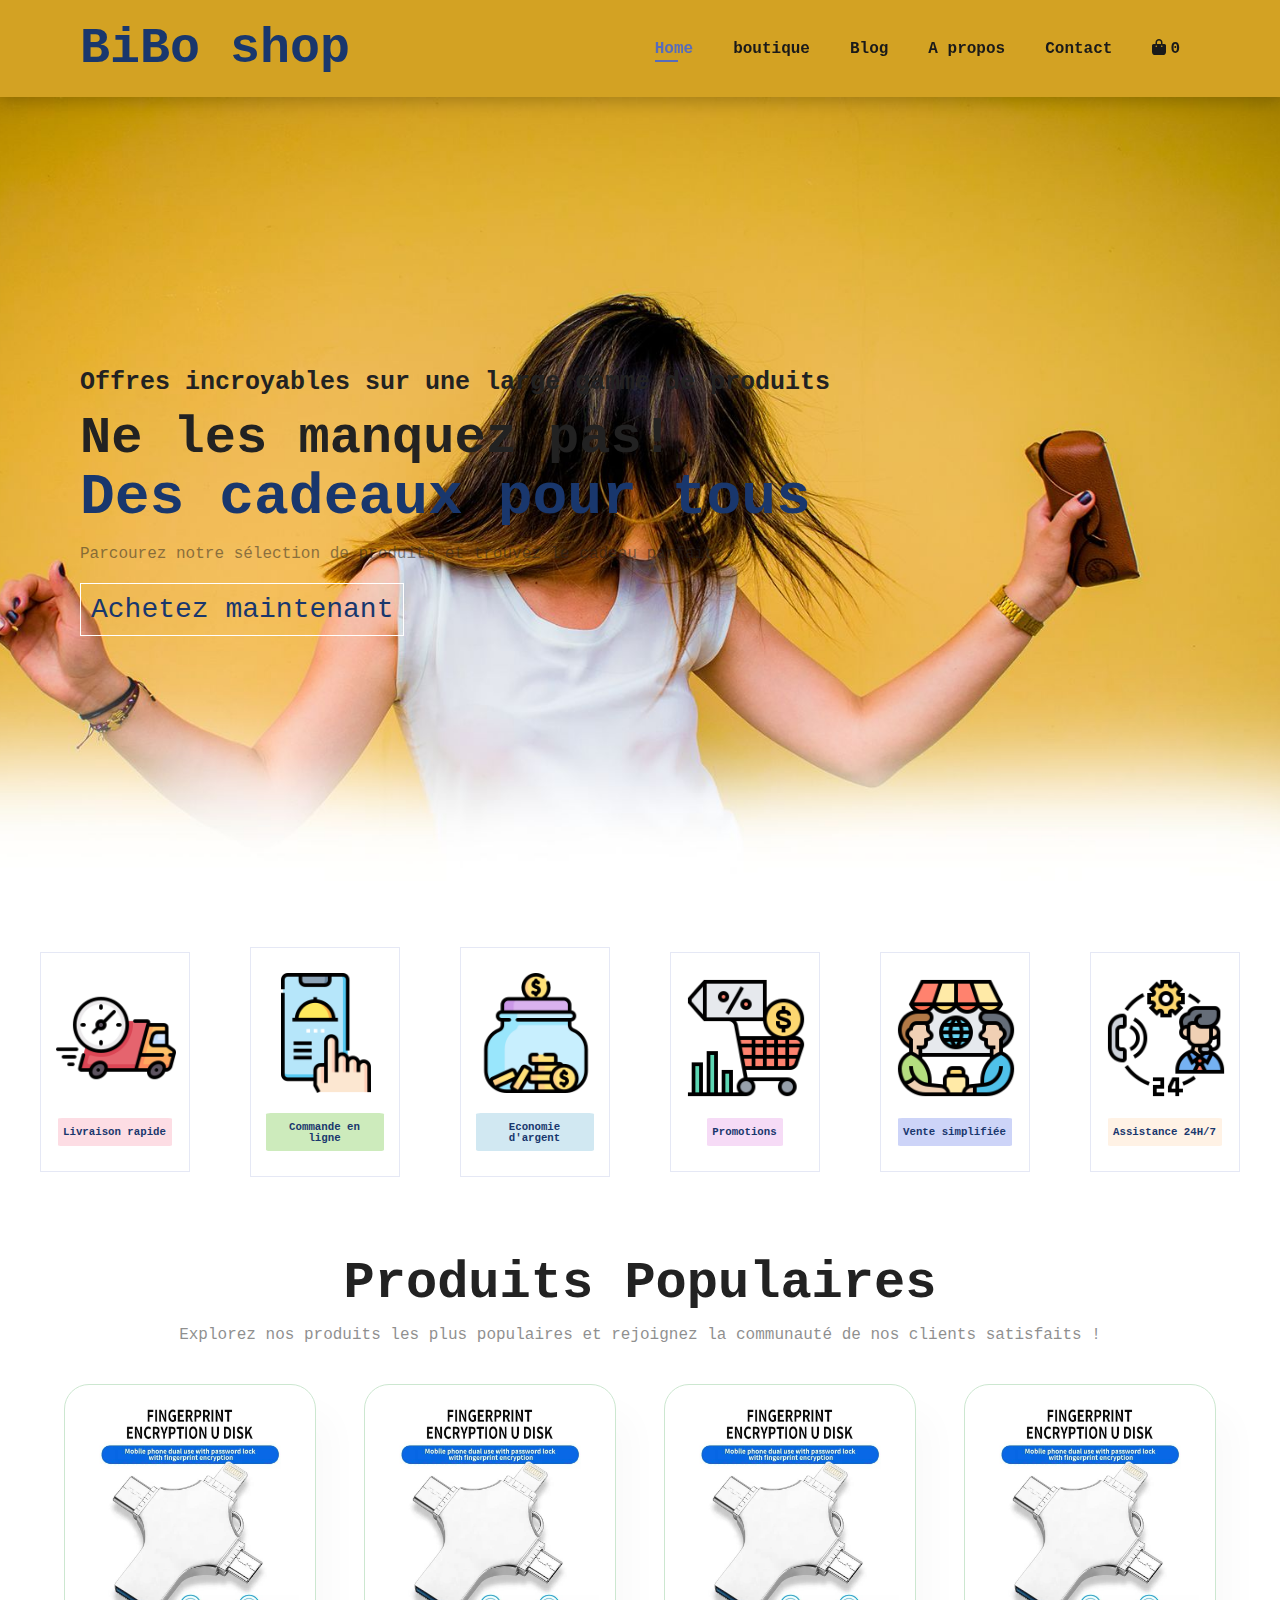
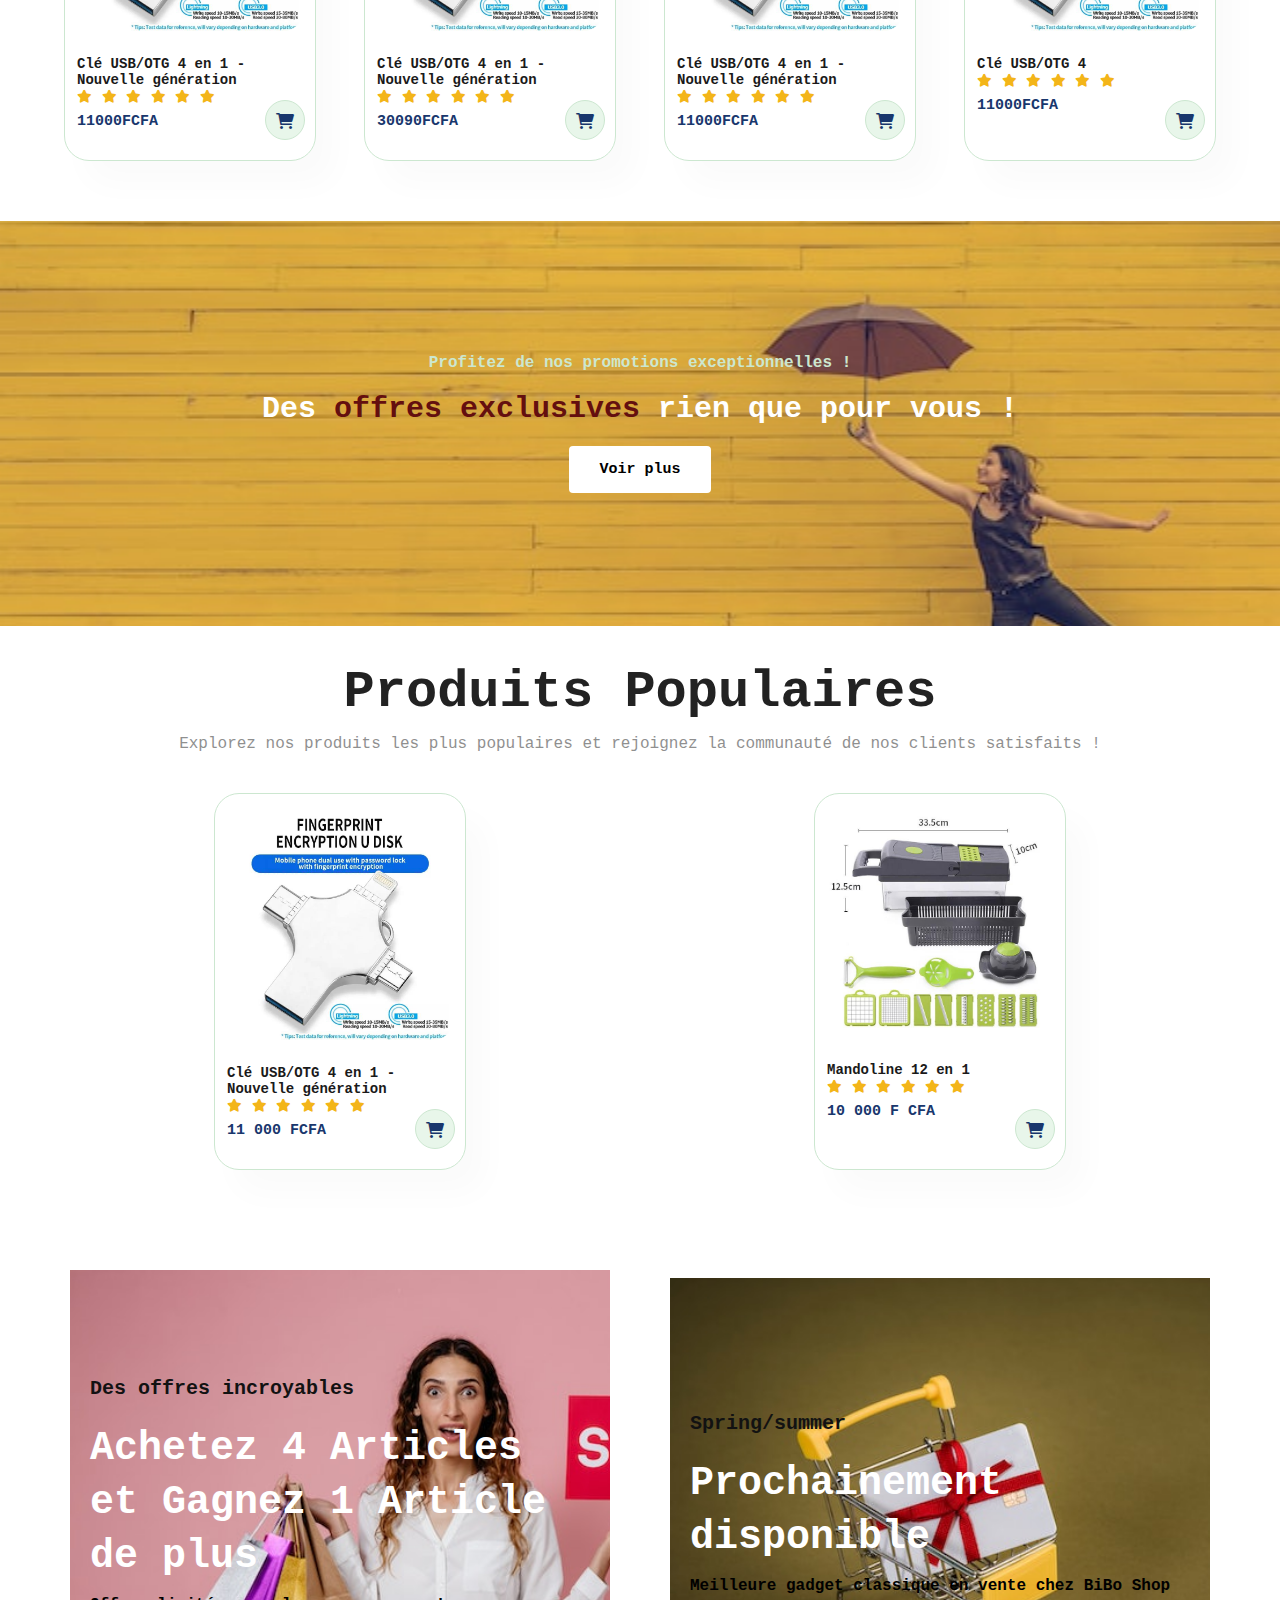
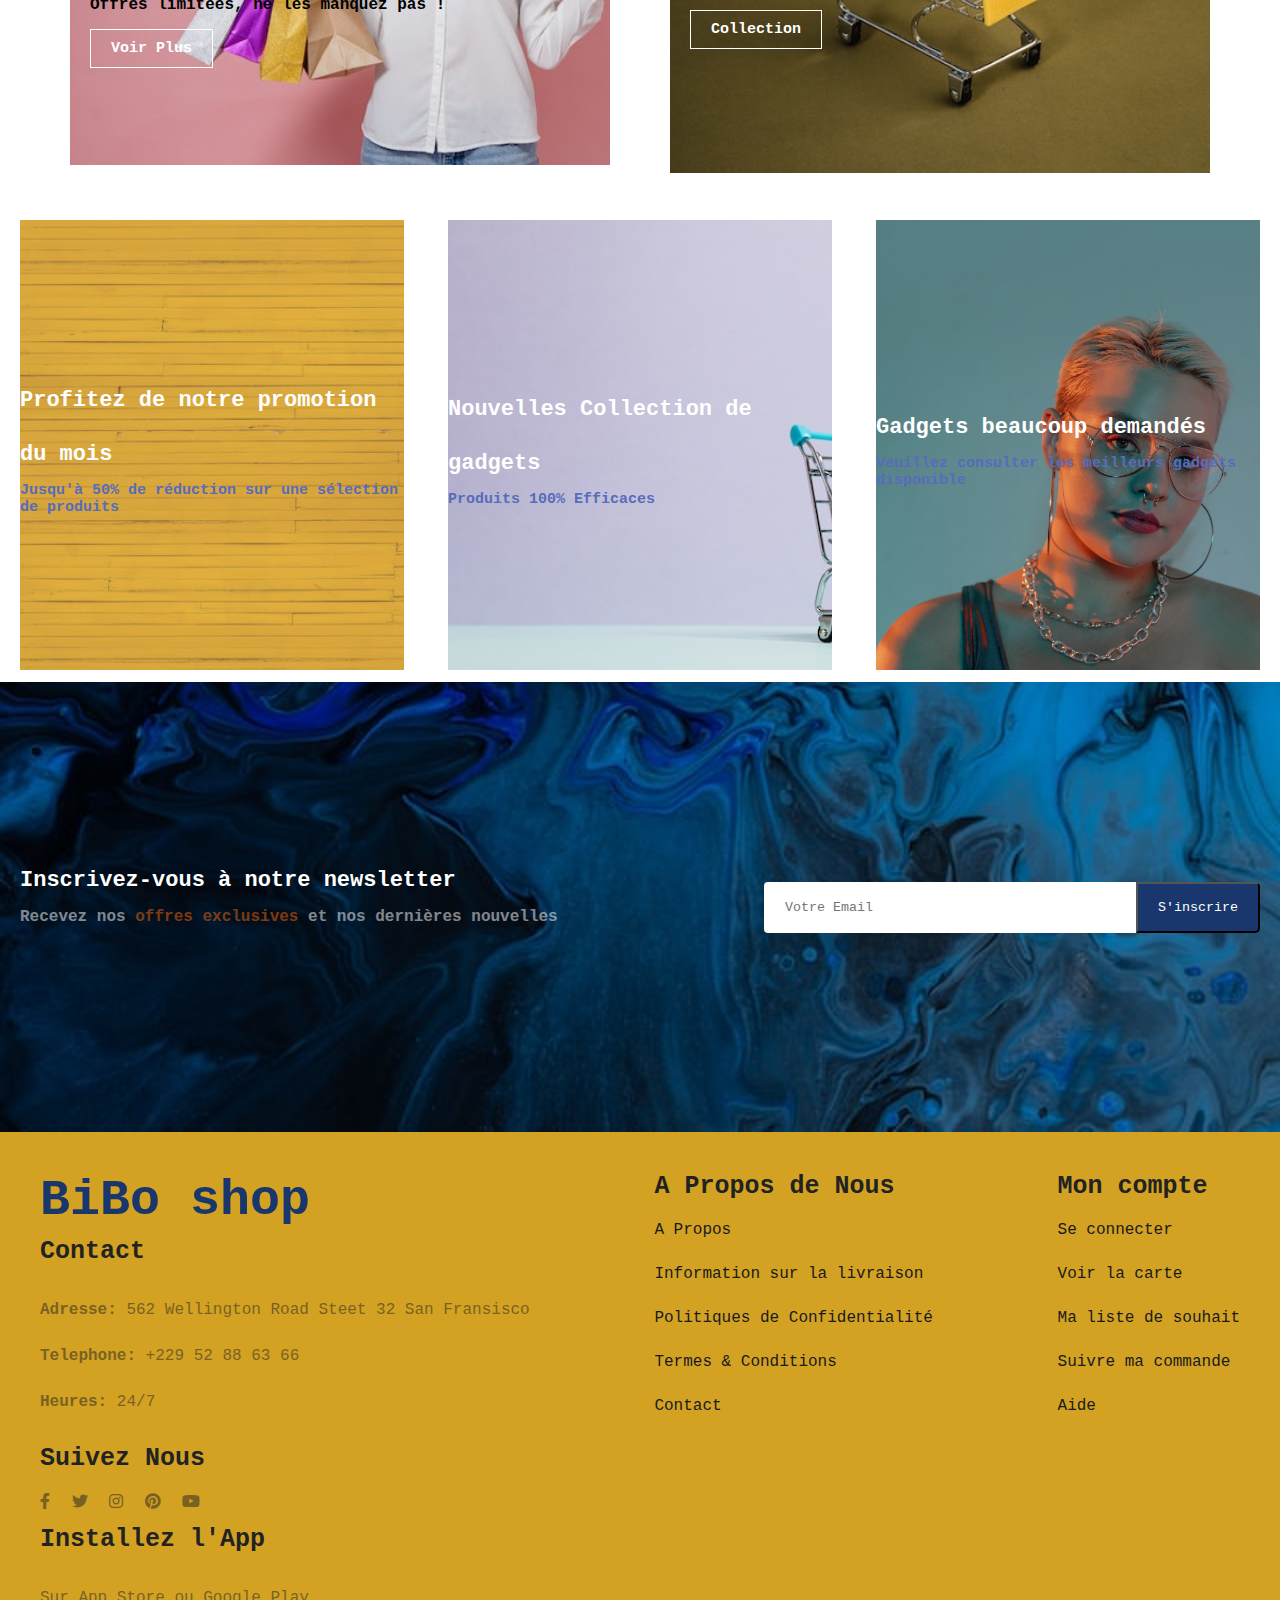
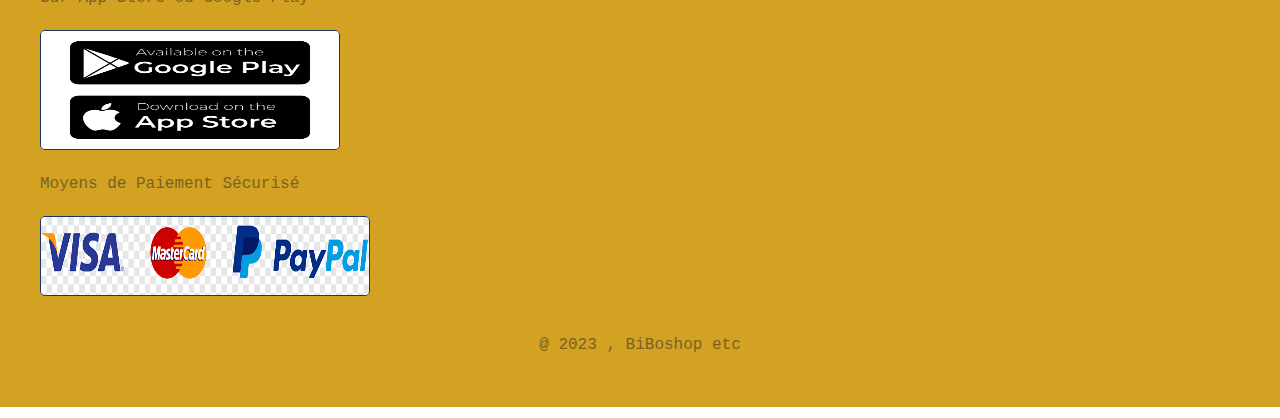
==== index.html @ 0071ec61 "first commit" ====
<!DOCTYPE html>
<html lang="en">

<head>
    <meta charset="UTF-8">
    <meta http-equiv="X-UA-Compatible" content="IE=edge">
    <meta name="viewport" content="width=device-width, initial-scale=1.0">
    <link rel="stylesheet" href="font/css/all.css">
    <title>BiBoShop</title>
    <link rel="stylesheet" href="styles.css">
    <link rel="preconnect" href="https://fonts.googleapis.com">
    <link rel="preconnect" href="https://fonts.gstatic.com" crossorigin>
    <link href="https://fonts.googleapis.com/css2?family=Merriweather&family=Montserrat&family=Sacramento&display=swap"
        rel="stylesheet">

</head>

<body>
    <section id="header">
        <!-- <a href="#"><img  class="logoHeader" src="img/store/logo.jpg" alt="lilyshop.logo"></a> -->

        <a class="navbar-logo" href="index.html">
            BiBo shop
        </a>
        <div>
            <ul id="navbar">
                <li><a class="active" href="index.html">Home</a></li>
                <li><a href="shop.html">boutique</a></li>
                <li><a href="blog.html">Blog</a></li>
                <li><a href="About.html">A propos</a></li>
                <li><a href="contact.html">Contact</a></li>
                <li>
                    <a class="lg-bag nav6" href="cart.html">
                        <i class="fa fa-shopping-bag" aria-hidden="true" style="
                        position: relative;
                    ">
                            <span id="cart_count"></span>
                        </i>
                    </a>
                </li>
                <a href="#" id="close"><i class="fas fa-times"></i></a>
            </ul>
        </div>
        <div id="mobile">
            <a href="cart.html"><i class="fa fa-shopping-bag" aria-hidden="true"></i></a>
            <i id="bar" class="fas fa-outdent"></i>

        </div>
    </section>
    <section id="hero">
        <h4>Offres incroyables sur une large gamme de produits </h4>
        <h2>Ne les manquez pas! </h2>
        <h1>Des cadeaux pour tous </h1>
        <p>Parcourez notre sélection de produits et trouvez le cadeau parfait</p>
        <button onclick="window.location.href = 'shop.html';">Achetez maintenant</button>
    </section>
    <section id="feature" class="section-p1">
        <div class="fe-box">
            <img class="img1" src="img/icon/001-fast-delivery.png" alt="">
            <h6>Livraison rapide</h6>
        </div>
        <div class="fe-box">
            <img class="img1" src="img/icon/005-order-food.png" alt="">
            <h6>Commande en ligne</h6>
        </div>
        <div class="fe-box">
            <img class="img1" src="img/icon/002-jar.png" alt="">
            <h6>Economie d'argent</h6>
        </div>
        <div class="fe-box">
            <img class="img1" src="img/icon/007-sales.png" alt="">
            <h6>Promotions</h6>
        </div>
        <div class="fe-box">
            <img class="img1" src="img/icon/008-personal.png" alt="">
            <h6>Vente simplifiée</h6>
        </div>
        <div class="fe-box">
            <img class="img1" src="img/icon/24-hours-support (1).png" alt="">
            <h6>Assistance 24H/7</h6>
        </div>
    </section>
    <section id="product1" class="section-p1">
        <h2>Produits Populaires</h2>
        <p>Explorez nos produits les plus populaires et rejoignez la communauté de nos clients satisfaits !</p>
        <div class="pro-container" id="pro-container">
            
        </div>
    </section>
    <section id="banner" class="section-m1">
        <h4>Profitez de nos promotions exceptionnelles !</h4>
        <h2>Des <span> offres exclusives</span> rien que pour vous ! </h2>
        <button class="normal">Voir plus</button>
    </section>
    <section id="product1" class="section-p1">
        <h2>Produits Populaires</h2>
        <p>Explorez nos produits les plus populaires et rejoignez la communauté de nos clients satisfaits !</p>
        <div class="pro-container">
            <div class="pro">
                <img src="img/store/prod1.jpg" alt="">
                <div class="des">
                    <!-- <span>Adidas</span> -->
                    <h5> Clé USB/OTG 4 en 1 - Nouvelle génération</h5>
                    <div class="star">
                        <i class="fas fa-star"></i>
                        <i class="fas fa-star"></i>
                        <i class="fas fa-star"></i>
                        <i class="fas fa-star"></i>
                        <i class="fas fa-star"></i>
                        <i class="fas fa-star"></i>
                    </div>
                    <h4>11 000 FCFA</h4>

                </div>
                <span id="cart"> <i class="fa fa-shopping-cart cart"></i></span>
            </div>
            <div class="pro">
                <img src="img/store/produit21.jpg" alt="">
                <div class="des">
                    <!-- <span>Adidas</span> -->
                    <h5>Mandoline 12 en 1</h5>
                    <div class="star">
                        <i class="fas fa-star"></i>
                        <i class="fas fa-star"></i>
                        <i class="fas fa-star"></i>
                        <i class="fas fa-star"></i>
                        <i class="fas fa-star"></i>
                        <i class="fas fa-star"></i>
                    </div>
                    <h4>10 000 F CFA</h4>

                </div>
                <span id="cart"> <i class="fa fa-shopping-cart cart"></i></span>
            </div>
        </div>
    </section>
    <section id="sm-banner" class="section-p1">
        <div class="banner-box">
            <h4>Des offres incroyables</h4>
            <h2>Achetez 4 Articles et Gagnez 1 Article de plus</h2>
            <span> Offres limitées, ne les manquez pas !</span>
            <button>Voir Plus</button>
        </div>
        <div class="banner-box">
            <h4>Spring/summer</h4>
            <h2>Prochainement disponible</h2>
            <span> Meilleure gadget classique en vente chez BiBo Shop</span>
            <button>Collection</button>
        </div>
    </section>
    <section id="banner3">
        <div class="banner-box">
            <h2>Profitez de notre promotion du mois</h2>
            <h3>Jusqu'à 50% de réduction sur une sélection de produits</h3>
        </div>
        <div class="banner-box banner2">
            <h2>Nouvelles Collection de gadgets</h2>
            <h3> Produits 100% Efficaces</h3>
        </div>
        <div class="banner-box banner22">
            <h2>Gadgets beaucoup demandés</h2>
            <h3> Veuillez consulter les meilleurs gadgets disponible</h3>
        </div>
    </section>

    <section id="newsletter" class="section-p1 section-m1">
        <div class="newsText">
            <h4>Inscrivez-vous à notre newsletter</h4>
            <p>Recevez nos <span> offres exclusives </span> et nos dernières nouvelles </p>
        </div>
        <div class="newsForm">
            <input type="text" placeholder="Votre Email">
            <button type="submit"> S'inscrire</button>
        </div>
    </section>



    <footer class="section-p1">
        <div class="row">
            <div class="col">
                <a class="navbar-logo" href="index.html">
                    BiBo shop
                </a>
                <h4>Contact</h4>
                <p><strong>Adresse:</strong> 562 Wellington Road Steet 32 San Fransisco</p>
                <p><strong>Telephone:</strong> +229 52 88 63 66</p>
                <p><strong>Heures:</strong> 24/7</p>
                <div class="follow">
                    <h4>Suivez Nous</h4>
                    <p class="icon">
                        <i class="fab fa-facebook-f"></i>
                        <i class="fab fa-twitter"></i>
                        <i class="fab fa-instagram"></i>
                        <i class="fab fa-pinterest"></i>
                        <i class="fab fa-youtube"></i>

                    </p>
                </div>

            </div>
            <div class="col">
                <h4>A Propos de Nous</h4>
                <a href="#">A Propos</a><br>
                <a href="#">Information sur la livraison</a><br>
                <a href="#">Politiques de Confidentialité</a><br>
                <a href="#">Termes & Conditions</a><br>
                <a href="#">Contact</a>

            </div>
            <div class="col">
                <h4>Mon compte</h4>
                <a href="#">Se connecter</a><br>
                <a href="#">Voir la carte</a><br>
                <a href="#">Ma liste de souhait</a><br>
                <a href="#">Suivre ma commande</a><br>
                <a href="#">Aide</a>
            </div>
            <div class="col app">
                <h4>Installez l'App</h4>
                <p>Sur App Store ou Google Play</p>
                <img src="img/app.jpg" class="app-img" alt="">
                <p>Moyens de Paiement Sécurisé</p>
                <img src="img/pay2.png" class="pay-img" alt="">
            </div>
        </div>


        <div class="copyright">
            <p>@ 2023 , BiBoshop etc</p>
        </div>

    </footer>
    <script src="script.js" charset="utf-8"></script>
</body>

</html>
---- styles.css ----
* {
    margin: 0;
    padding: 0;
    font-family: 'Ubuntu Mono', monospace;
    box-sizing: border-box;
}

h1 {
    font-size: 58px;
    line-height: 64px;
    color: #222;
}

h2 {
    font-size: 52px;
    line-height: 54px;
    color: #222;
}

h4 {
    font-size: 25px;
    color: #222;
}

h6 {
    font-weight: 700;
    font-size: 12 px;
}

p {
    font-size: 16 px;
    color: #222;
    opacity: 0.5;
    margin: 15px 0 20px 0;
}

body {
    width: 100%;
    /* background-color: #e8f6ea; */
}

.section-p1 {
    padding: 40px 40px;
}

.section-m1 {
    padding: 40px 0;
}

button.normal {
    font-size: 15px;
    font-weight: 600;
    padding: 15px 30px;
    color: black;
    background-color: #fff;
    border-radius: 4px;
    cursor: pointer;
    border: none;
    outline: none;
    transition: 0.2s;
}

#header {
    display: flex;
    align-items: center;
    justify-content: space-between;
    padding: 20px 80px;
    background: #d3a223;
    box-shadow: 0 5px 15px rgba(0, 0, 0, 0.2);
    margin-bottom: 0px;
    width: auto;
    z-index: 999;
    position: sticky;
    top: 0;
    left: 0;
}

#navbar {
    display: flex;
    align-items: center;
    justify-content: center;
}

#mobile {
    display: none;
    align-items: center;
}

#close {
    display: none;
}

.logoHeader {
    width: 100px;
    height: auto;
}

.navbar-logo {
    font-size: 50px;
    font-weight: bolder;
    text-decoration: none;
    list-style: none;
    color: #19376D;
    transition: ease-in 0.3s;
}

#navbar li {
    list-style: none;
    padding: 0 20px;
    position: relative;
}

#navbar li a {
    text-decoration: none;
    font-size: 16px;
    font-weight: 600;
    color: #1a1a1a;
    transition: 0.3s ease;
}

#navbar li a:hover,
#navbar li a.active {
    color: #576CBC;
}

#navbar li a.active::after,
#navbar li a:hover::after {
    content: " ";
    width: 30%;
    height: 2px;
    background: #576CBC;
    position: absolute;
    bottom: -4px;
    left: 20px;
}

/* Home page */
#hero {
    background-image: url(img/banner-bg.jpg);
    height: 90vh;
    width: 100%;
    background-size: cover;
    background-position: top 25% right 25%;
    padding: 5px 80px;
    display: flex;
    flex-direction: column;
    align-items: flex-start;
    justify-content: center;
}

#hero h4 {
    padding-bottom: 15px;
}

#hero h1 {
    color: #19376D;
}

#hero button {
    /* background-image:url(img/product/banner3.jpg);
    background-color:transparent;
    background-position: center; */
    background-color: transparent;
    color: #19376D;
    border: 1px solid white;
    padding: 10px;
    cursor: pointer;
    font-size: 28px;
    font-weight: bold 700;
    background-repeat: no-repeat;
    transition: 0.2s ease-in;
}

#hero button:hover {
    background-color: #19376D;
    color: beige;
}

.img1 {
    width: 120px;
    padding-bottom: 15px;
}

#feature {
    display: flex;
    align-items: center;
    justify-content: space-between;
    flex-wrap: wrap;

}

#feature .fe-box {
    width: 150px;
    text-align: center;
    box-shadow: 20px 20px 34% rgba(0, 0, 0, 0.03);
    padding: 25px 15px;
    border: 1px solid #576bbc27;
}

#feature .fe-box:hover {
    box-shadow: 10px 10px 54px rgba(0, 0, 0, 0.1);

}

#feature .fe-box h6 {
    display: inline-block;
    padding: 9px 6px 8px 5px;
    line-height: 1;
    border-radius: 4%;
    color: #19376D;
    background-color: #fddde4;
}

#feature .fe-box:nth-child(2) h6 {
    background-color: #cdebbc;

}

#feature .fe-box:nth-child(3) h6 {
    background-color: #d1e8f2;

}

#feature .fe-box:nth-child(4) h6 {
    background-color: #f6dbf6;

}

#feature .fe-box:nth-child(5) h6 {
    background-color: #cdd4f8;

}

#feature .fe-box:nth-child(6) h6 {
    background-color: #fff2e5;

}

#product1 {
    text-align: center;
}

#product1 .pro {
    width: 21%;
    min-width: 240px;
    border: 1px solid #cce7d0;
    padding: 20px 12px;
    cursor: pointer;
    border-radius: 25px;
    box-shadow: 20px 25px 32px rgba(0, 0, 0, 0.02);
    transition: 0.3 ease;
    position: relative;

}

#product1 .pro:hover {
    box-shadow: 20px 25px 32px rgba(0, 0, 0, 0.06);

}

#product1 .pro img {
    width: 100%;
    border-radius: 20px;
}

#product1 .pro .des {
    text-align: start;
    padding: 10px 0;
}

#product1 .pro .des span {
    color: #606063;
    font-size: 12px;
}

#product1 .pro .des h5 {
    color: #1a1a1a;
    padding-top: 10px;
    font-size: 14px;
}

#product1 .pro .des i {
    font-size: 13px;
    color: rgb(243, 181, 25);
}

#product1 .pro .des h4 {
    padding-top: 7px;
    font-size: 15px;
    font-weight: 700;
    color: #19376D;
}

#product1 .pro .cart {
    width: 40px;
    background-color: #e8f6ea;
    color: #19376D;
    height: 40px;
    border: 1px solid #cce7d0;
    position: absolute;
    bottom: 20px;
    right: 10px;
    line-height: 40px;
    border-radius: 50px
}

#product1 .pro .cart:hover {
    background-color: #19376D;
    color: white;
}

#product1 .pro-container {
    display: flex;
    /* align-items: center; */
    justify-content: space-around;
    flex-wrap: wrap;
}

#product1 .pro-container .pro {
    margin: 20px;

}

#banner {
    display: flex;
    flex-direction: column;
    align-items: center;
    justify-content: center;
    background-image: url(img/promo-banner1.jpg);
    height: 45vh;
    width: 100%;
    background-size: cover;
    background-position: center;
}

#banner h4 {
    color: #cce7d0;
    font-size: 16px;

}

#banner h2 {
    color: white;
    font-size: 30px;
    font-weight: 700;
    padding: 10px 0;

}

#banner h2 span {
    color: rgb(100, 15, 15);
}

#banner button:hover {
    background-color: #19376D;
    color: white;
}

#sm-banner {
    display: flex;
    justify-content: space-between;
    flex-wrap: wrap;

}

#sm-banner .banner-box:nth-child(1) {
    display: flex;
    flex-direction: column;
    align-items: flex-start;
    justify-content: center;
    background-image: url(img/sm-banner.jpg);
    height: 55vh;
    width: 45%;
    margin: auto;
    margin-bottom: 15px;
    padding: 0px 20px;
    background-size: cover;
    background-position: top 75% right 100%;
}

#sm-banner .banner-box:nth-child(2) {
    display: flex;
    flex-direction: column;
    align-items: flex-start;
    justify-content: center;
    background-image: url(img/promo-banner4.jpg);
    height: 55vh;
    width: 45%;
    margin: auto;
    padding: 0px 20px;
    background-size: cover;
    background-position: top 75% right 100%;
}

#sm-banner h4 {
    color: rgb(18, 18, 18);
    font-size: 20px;
    font-weight: 700;
    padding: 10px 0;
}

#sm-banner h2 {
    color: #fff;
    font-size: 40px;
    font-weight: bold 700;
    padding: 12px 0;
}

#sm-banner span {
    color: rgb(0, 0, 0);
    padding-bottom: 15px;
    font-weight: 800;
}

#sm-banner button {
    font-size: 15px;
    font-weight: bolder;
    padding: 10px 20px;
    color: white;
    background-color: transparent;
    cursor: pointer;
    border: 1px solid #fff;
    box-shadow: #1a1a1a;
    outline: none;
    transition: 0.2s;
}

#sm-banner button:hover {
    background-color: #19376D;
    color: white;
    border: 1px solid #19376D;

}

#banner3 {
    display: flex;
    justify-content: space-between;
    flex-direction: row;
    flex-wrap: wrap;
}

#banner3 .banner-box {
    display: flex;
    flex-direction: column;
    align-items: flex-start;
    justify-content: center;
    background-image: url(img/promo-banner1.jpg);
    height: 50vh;
    width: 30%;
    /* width: auto; */
    margin: 0 20px;
    background-size: cover;
    /* background-position: cente;  */
}

#banner3 h2 {
    color: #fff;
    font-weight: 900;
    font-size: 22px;
}

#banner3 .banner2 {
    background-image: url(img/promo-banner3.jpg);

}

#banner3 .banner22 {
    background-image: url(img/banner\ 2.jpg);
}

#banner3 h3 {
    color: #fff;
    font-weight: 900;
    font-size: 15px;
    color: #576CBC;
}

#newsletter {
    display: flex;
    justify-content: space-between;
    align-items: center;
    flex-wrap: wrap;
    background-image: url(img/pawel-czerwinski-OY3slACa3ec-unsplash.jpg);
    background-repeat: no-repeat;
    height: 50vh;
    background-size: cover;
    background-color: #554a4a;
    background-position: bottom;
    margin: 12px 0 0 0;
    padding: 0 20px;
}

#newsletter p {
    color: white;
    font-size: 1rem;
    font-weight: 600;
}

#newsletter h4 {
    color: white;
    font-size: 22px;
    font-weight: 700;
}

#newsletter p span {
    color: rgb(238, 105, 15);
    font-weight: bolder;
}

#newsletter .newsForm {
    display: flex;
    width: 40%;
}

#newsletter input {
    height: 3.14rem;
    width: 100%;
    font-size: 14 px;
    padding: 15px 20px;
    border: 1px solid transparent;
    border-radius: 4px;
    outline: none;
    border-top-right-radius: 0;
    border-bottom-right-radius: 0;
}

#newsletter button {
    background-color: #19376D;
    color: white;
    padding: 0 20px;
    white-space: nowrap;
    border-radius: 5px;
    border-top-left-radius: 0;
    border-bottom-left-radius: 0;
}

.app-img {
    width: 300px;
    height: 120px;
    border: 1px solid #19376D;
    border-radius: 5px;
    margin: 10px 0 10px 0;
}

.pay-img {
    width: 65%;
    height: 80px;
    border: 1px solid #19376D;
    border-radius: 5px;
    margin: 10px 0 10px 0;
}

footer {
    background-color: #d3a223;
}

footer .row {
    display: flex;
    flex-wrap: wrap;
    justify-content: space-between;
}

footer .col {
    display: flex;
    align-items: flex-start;
    flex-direction: column;
}

footer .app {
    width: auto;
}

footer h4 {
    margin-bottom: 20px;
    font-size: 14;
}

footer p {
    margin-bottom: 13px;
}

footer a {
    margin: 0 0 8px 0;
    color: #1a1a1a;
    text-decoration: none;
}

footer .logo {
    margin-bottom: 30px;
}

footer .follow {
    margin-top: 20px;
    color: rgb(0, 0, 0);
}

footer .follow i {
    padding-right: 12px;
}

footer .follow i:hover,
footer a:hover {
    color: #19376D;
}

footer .copyright {
    margin-top: 30px;
    text-align: center;
}













/*S








































































/* Start Media query */
@media (max-width: 1024px) {
    #banner3 .banner-box {
        height: 50vh;
        width: 300px;

    }
}

@media (max-width: 912px) {
    #feature .fe-box {
        padding: 25px 1px;
        width: 150px;
        text-align: center;
        /* padding: 25px 100px; */
        padding: 25px 5px;
        border: 1px solid #cce7d0;
        margin: 40px;
    }

    #sm-banner .banner-box {
        height: 38vh;
        min-width: 100%;
    }

    #banner3 {
        display: flex;
        justify-content: space-between;
        flex-direction: column;
        flex-wrap: wrap;
    }

    #banner3 .banner-box {

        width: 100%;
        margin-bottom: 30px;
    }
}

@media (max-width:799px) {
    #navbar {
        display: flex;
        flex-direction: column;
        align-items: flex-start;
        justify-content: flex-start;
        position: fixed;
        top: 0;
        right: -300px;
        width: 300px;
        background-color: #E3E6F3;
        box-shadow: 0 40px 60px rgba(0, 0, 0, 0.1);
        padding: 80px 0 0 10px;
        transition: 0.5s;
    }

    .navbar-logo {
        font-size: 30px;
    }

    #navbar.active {
        position: absolute;
        right: 0px;
    }

    #navbar li {
        margin-bottom: 25px;
    }

    #navbar li:hover {
        color: #19376D;
    }

    #navbar a#close {
        text-decoration: none;
    }

    #mobile {
        display: flex;
        align-items: center;
    }

    #mobile i {
        color: #1a1a1a;
        font-size: 24px;
        padding-left: 20px;
    }

    #close {
        display: flex;
    }

    #close {
        position: absolute;
        top: 30px;
        left: 30px;
        font-size: 25px;
        color: #222;
    }

    .lg-bag {
        display: none;
    }

    #hero {
        height: 70vh;
        background-position: top 30% right 30%;
        padding: 5px 80px;
    }

    #feature {
        display: flex;
        align-items: center;
        justify-content: center;
        flex-wrap: wrap;

    }

    #feature .fe-box {
        margin: 10px 25px;
        padding: 25px 25px;
        border: 1px solid #cce7d0;
    }

    #product1 .pro-container {
        display: flex;
        justify-content: center;
        flex-wrap: wrap;
    }

    #banner {
        height: 25vh;
        width: 100%;
        background-size: cover;
        background-position: center;
    }

    #sm-banner .banner-box {

        margin: 10px 20px;
        padding: 0px 20px;
        min-width: 100%;
        height: 30vh;
    }

    #banner3 {
        display: none;
        /* padding: 5px 40px; */
        justify-content: space-between;
        min-width: 100%;
        margin-left: 10px;
    }

    #banner3 .banner-box {
        width: 100%;
        margin: 0 0 15px 0;
    }

    #newsletter {

        height: 35vh;

    }

    #newsletter .newsForm {
        display: flex;
        width: 70%;
    }
}

@media (max-width:477px) {
    #header {

        padding: 20px 40px;

    }

    .navbar-logo {
        font-size: 30px;
    }

    #hero {
        height: 70vh;
        background-position: 40%;
        padding: 5px 40px;

    }

    #hero h2 {
        font-size: 42px;
        line-height: 50px;
        color: #ffffff;
    }

    #hero h1 {
        color: #19376D;
        font-size: 50px;
    }

    #hero p {
        font-size: 35 px;
        color: #ffffff;
        font-weight: 500;
        margin: 15px 0 20px 0;
    }

    #feature {
        padding: 20px;
        justify-content: space-between;
    }

    .img1 {
        width: 100%;
        padding-bottom: 15px;
    }

    #feature .fe-box {
        width: 100px;
        text-align: center;
        box-shadow: 20px 20px 34% rgba(0, 0, 0, 0.03);
        padding: 25px 15px;
        border: 1px solid #cce7d0;
    }

    #product1 h2 {
        font-size: 37px;

    }

    #product1 p {
        font-size: 25px;
    }

    #product1 .pro {
        width: 100%;
    }

    #sm-banner .banner-box {
        margin: 10px 20px;
        padding: 0px 20px;
        min-width: 100%;
        height: 40vh;
    }

    #banner h2 {
        color: white;
        font-size: 30px;
        font-weight: 700;
        padding: 10px 20px;
    }

    #banner3 {
        display: none;
    }

    #banner3 .banner-box {
        width: 100%;
    }

    #banner3 .banner2 {
        margin: 15px 0;
    }

    .carousel-container {
        display: none;
    }

    #newsletter {
        padding: 20px 20px;
        height: 22vh;
    }

    #newsletter .newsForm {
        width: 100%;
    }
}

@media (max-width:375px) {
    #hero {
        height: 80vh;
        background-position: 40%;
        padding: 20px 20px;
    }

    #hero button {

        color: #19376D;
        border: 2px solid #19376D;
        padding: 18px;
        font-size: 20px;

    }

    #hero p {
        font-size: 35 px;
        color: rgb(0, 0, 0);
        font-weight: 500;
        margin: 15px 0 20px 0;
    }

    #hero h1 {
        color: #19376D;
        font-size: 40px;
    }

    #banner {
        height: 40vh;
        width: 100%;
        background-size: cover;
        background-position: center;
    }

    #sm-banner .banner-box:nth-child(1) {
        height: 70vh;
        width: 50%;
        margin: auto;
        margin-bottom: 30px;


    }

    #sm-banner .banner-box:nth-child(2) {
        height: 50vh;
        width: 50%;
        margin: auto;

    }

    #newsletter {
        padding: 20px 20px;
        height: 28vh;
    }
}

@media (max-width:280px) {
    .navbar-logo {
        font-size: 25px;
    }

    #feature .fe-box {
        width: 70px;
        min-width: 40%;
        text-align: justify;
        margin: 0;
        padding: 25px 15px;
        max-width: 50%;
        border: 1px solid #cce7d0;
    }

    #banner {
        height: 45vh;
        width: 100%;
        background-size: cover;
        background-position: center;
    }

    #banner h4 {
        color: #576CBC;
        font-size: 19px;
        text-align: center;
    }

    #sm-banner h2 {
        color: #fff;
        font-size: 30px;
        font-weight: bold 700;
        padding: 8px 0;
    }

    #newsletter {
        padding: 20px 20px;
        height: 28vh;
    }

    #newsletter h4 {

        font-size: 18px;
    }

    .app-img {
        min-width: 150px;
        height: 120px;
        border: 1px solid #19376D;
        border-radius: 5px;
        margin: 10px 0 10px 0;
    }
}

/* #cart_count {
    position: absolute;
    font-size: 12px;
    padding: 12px;
     width: 12px;
    height: 12px;
    border-radius: 50%;
    background: #fff;
    right: -6px;
    top: -6px;
    display: flex;
    justify-content: center;
    align-items: center;
} */
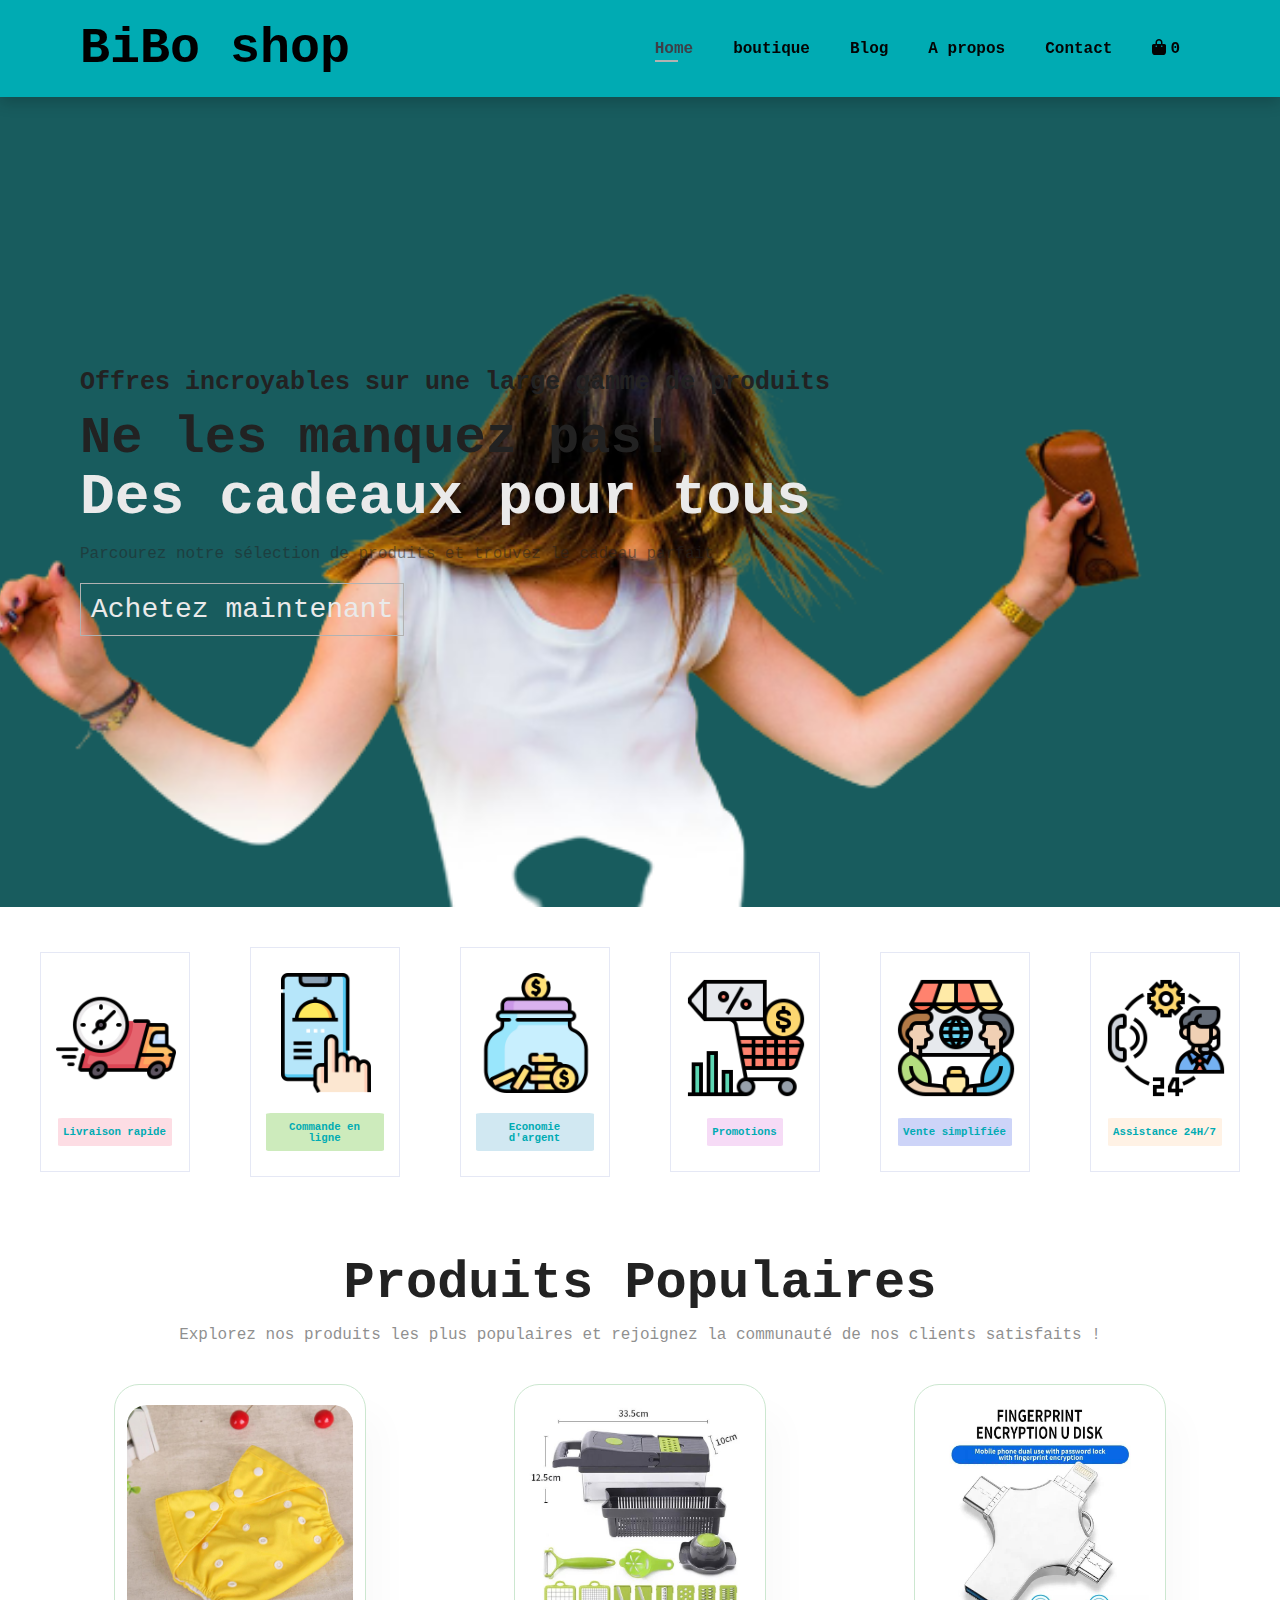
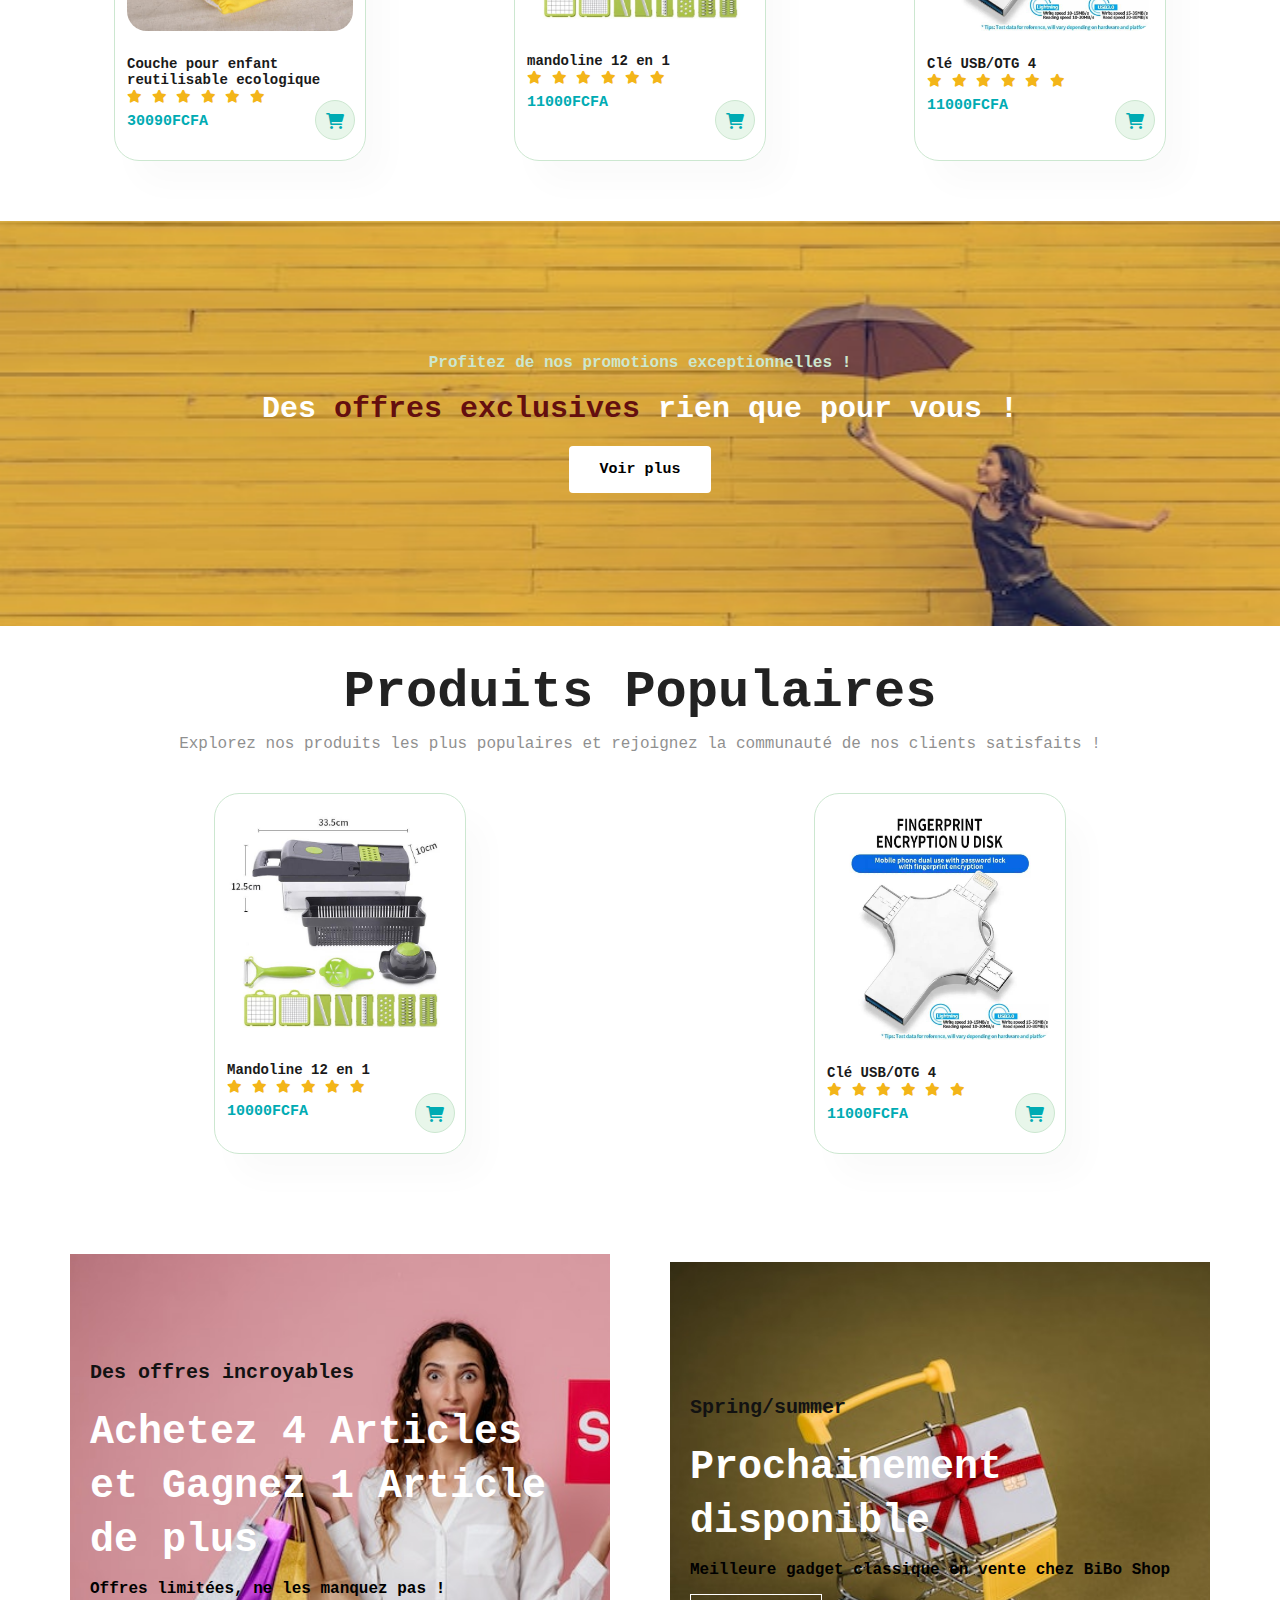
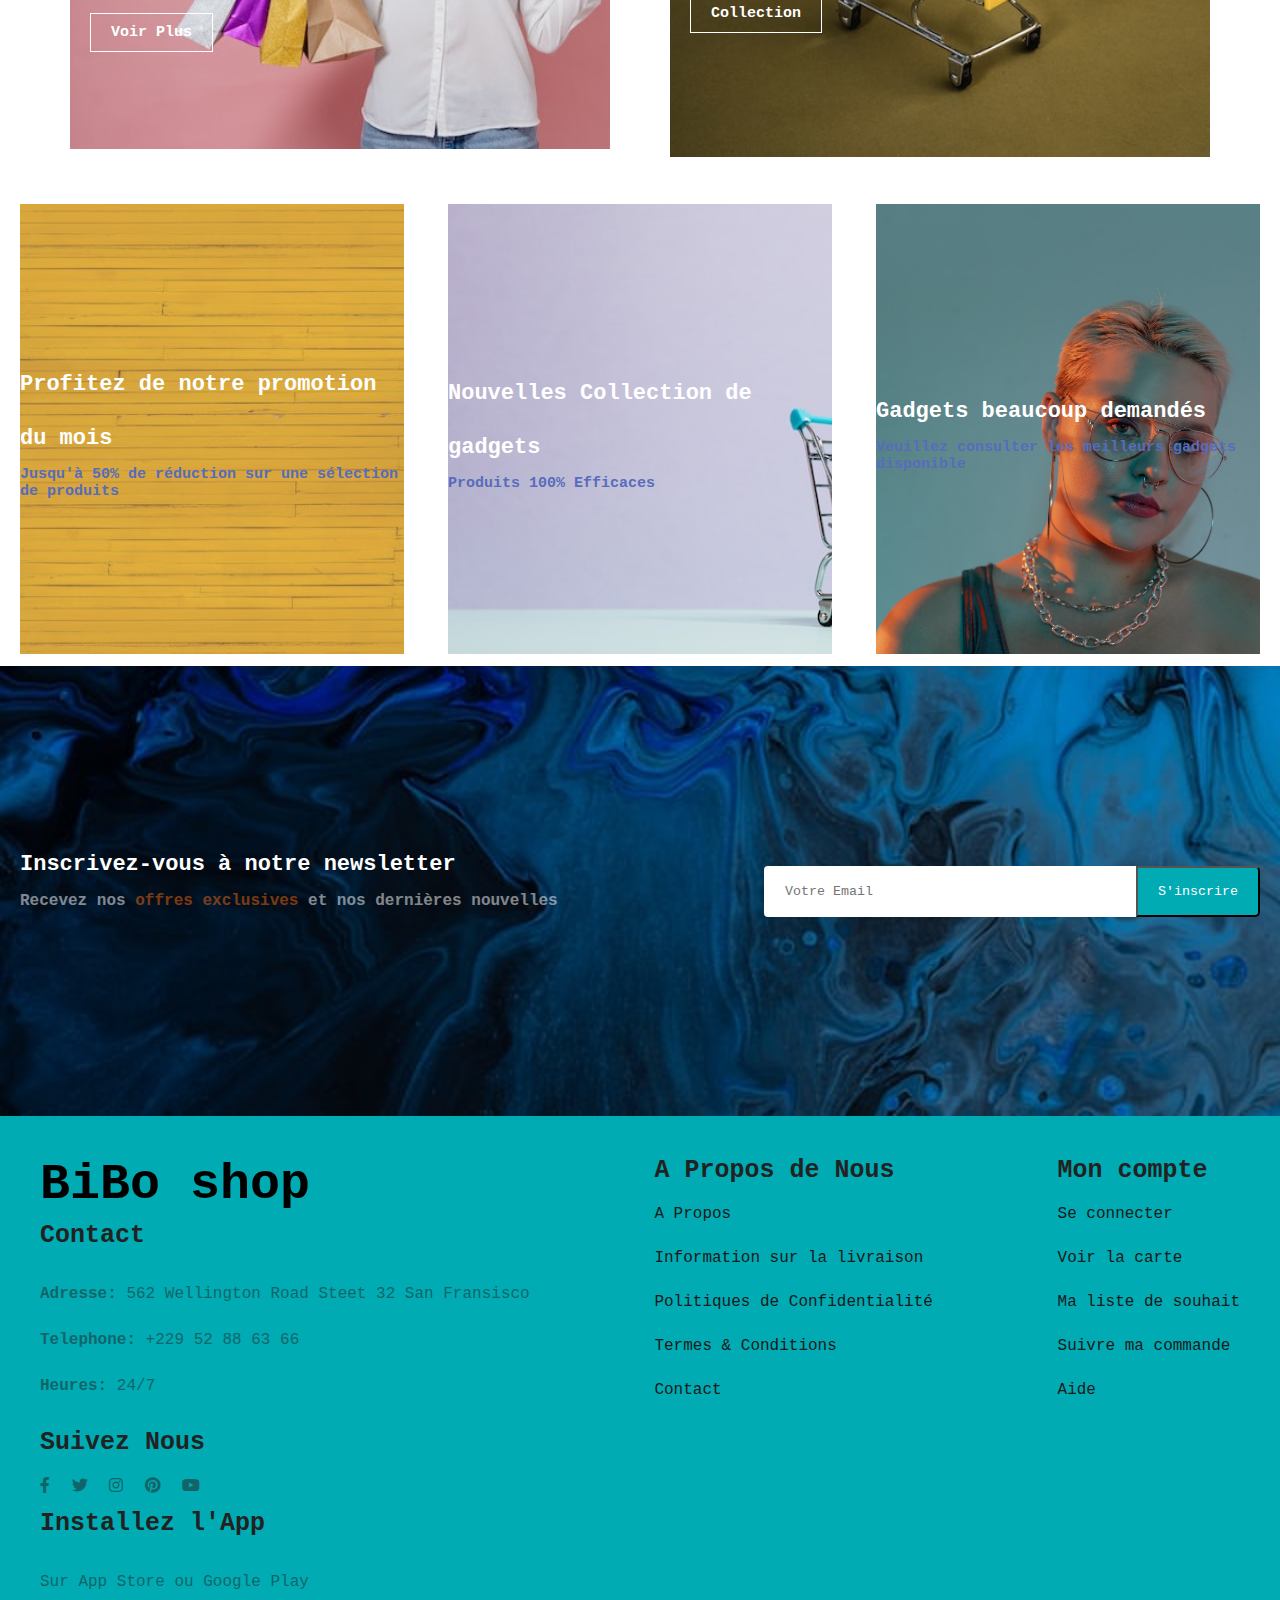
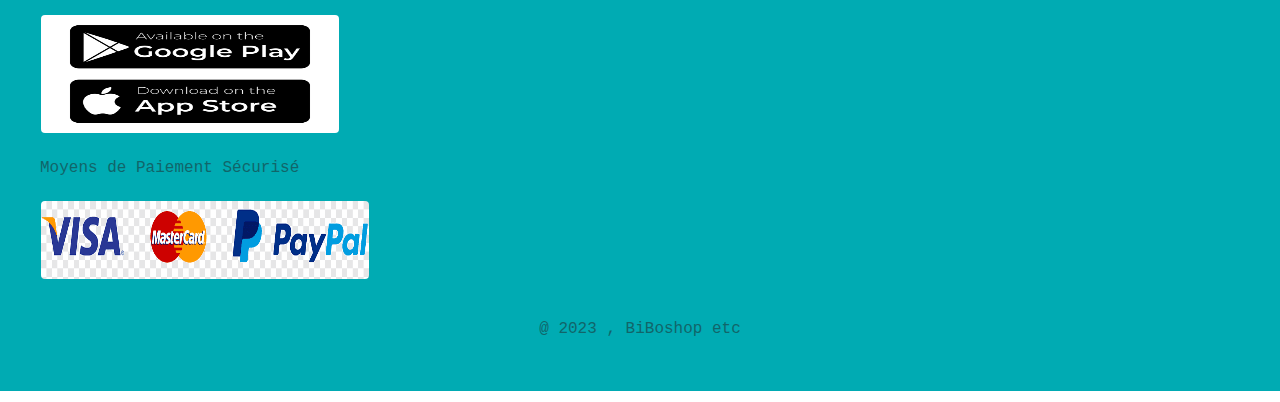
==== commit 216eac6e: "First commit" ====
--- a/index.html
+++ b/index.html
@@ -47,14 +47,14 @@
 
         </div>
     </section>
-    <section id="hero">
+    <section id="hero" >
         <h4>Offres incroyables sur une large gamme de produits </h4>
         <h2>Ne les manquez pas! </h2>
         <h1>Des cadeaux pour tous </h1>
         <p>Parcourez notre sélection de produits et trouvez le cadeau parfait</p>
         <button onclick="window.location.href = 'shop.html';">Achetez maintenant</button>
     </section>
-    <section id="feature" class="section-p1">
+    <section id="feature" class="section-p1 slide-top">
         <div class="fe-box">
             <img class="img1" src="img/icon/001-fast-delivery.png" alt="">
             <h6>Livraison rapide</h6>
@@ -95,43 +95,8 @@
     <section id="product1" class="section-p1">
         <h2>Produits Populaires</h2>
         <p>Explorez nos produits les plus populaires et rejoignez la communauté de nos clients satisfaits !</p>
-        <div class="pro-container">
-            <div class="pro">
-                <img src="img/store/prod1.jpg" alt="">
-                <div class="des">
-                    <!-- <span>Adidas</span> -->
-                    <h5> Clé USB/OTG 4 en 1 - Nouvelle génération</h5>
-                    <div class="star">
-                        <i class="fas fa-star"></i>
-                        <i class="fas fa-star"></i>
-                        <i class="fas fa-star"></i>
-                        <i class="fas fa-star"></i>
-                        <i class="fas fa-star"></i>
-                        <i class="fas fa-star"></i>
-                    </div>
-                    <h4>11 000 FCFA</h4>
-
-                </div>
-                <span id="cart"> <i class="fa fa-shopping-cart cart"></i></span>
-            </div>
-            <div class="pro">
-                <img src="img/store/produit21.jpg" alt="">
-                <div class="des">
-                    <!-- <span>Adidas</span> -->
-                    <h5>Mandoline 12 en 1</h5>
-                    <div class="star">
-                        <i class="fas fa-star"></i>
-                        <i class="fas fa-star"></i>
-                        <i class="fas fa-star"></i>
-                        <i class="fas fa-star"></i>
-                        <i class="fas fa-star"></i>
-                        <i class="fas fa-star"></i>
-                    </div>
-                    <h4>10 000 F CFA</h4>
-
-                </div>
-                <span id="cart"> <i class="fa fa-shopping-cart cart"></i></span>
-            </div>
+        <div class="pro-container" id="popular-pro">
+        
         </div>
     </section>
     <section id="sm-banner" class="section-p1">
@@ -232,6 +197,7 @@
 
     </footer>
     <script src="script.js" charset="utf-8"></script>
+    <script src="product.js"></script>
 </body>
 
 </html>--- a/styles.css
+++ b/styles.css
@@ -5,6 +5,7 @@
     box-sizing: border-box;
 }
 
+
 h1 {
     font-size: 58px;
     line-height: 64px;
@@ -36,7 +37,7 @@
 
 body {
     width: 100%;
-    /* background-color: #e8f6ea; */
+    background-color:EAEAEA;
 }
 
 .section-p1 {
@@ -65,7 +66,7 @@
     align-items: center;
     justify-content: space-between;
     padding: 20px 80px;
-    background: #d3a223;
+    background: #00ABB3;
     box-shadow: 0 5px 15px rgba(0, 0, 0, 0.2);
     margin-bottom: 0px;
     width: auto;
@@ -100,7 +101,7 @@
     font-weight: bolder;
     text-decoration: none;
     list-style: none;
-    color: #19376D;
+    color: #000001;
     transition: ease-in 0.3s;
 }
 
@@ -114,13 +115,13 @@
     text-decoration: none;
     font-size: 16px;
     font-weight: 600;
-    color: #1a1a1a;
+    color: #040404;
     transition: 0.3s ease;
 }
 
 #navbar li a:hover,
 #navbar li a.active {
-    color: #576CBC;
+    color: #3C4048;;
 }
 
 #navbar li a.active::after,
@@ -128,7 +129,7 @@
     content: " ";
     width: 30%;
     height: 2px;
-    background: #576CBC;
+    background: #B2B2B2;
     position: absolute;
     bottom: -4px;
     left: 20px;
@@ -136,7 +137,7 @@
 
 /* Home page */
 #hero {
-    background-image: url(img/banner-bg.jpg);
+    background-image: url(img/banner_bg.png);
     height: 90vh;
     width: 100%;
     background-size: cover;
@@ -153,16 +154,14 @@
 }
 
 #hero h1 {
-    color: #19376D;
+    color: #EAEAEA;
 }
 
 #hero button {
-    /* background-image:url(img/product/banner3.jpg);
-    background-color:transparent;
-    background-position: center; */
+    
     background-color: transparent;
-    color: #19376D;
-    border: 1px solid white;
+    color: #EAEAEA;
+    border: 1px solid #B2B2B2;
     padding: 10px;
     cursor: pointer;
     font-size: 28px;
@@ -172,8 +171,8 @@
 }
 
 #hero button:hover {
-    background-color: #19376D;
-    color: beige;
+    background-color: #EAEAEA;
+    color: #185c5e;
 }
 
 .img1 {
@@ -207,7 +206,7 @@
     padding: 9px 6px 8px 5px;
     line-height: 1;
     border-radius: 4%;
-    color: #19376D;
+    color: #00ABB3;
     background-color: #fddde4;
 }
 
@@ -288,13 +287,13 @@
     padding-top: 7px;
     font-size: 15px;
     font-weight: 700;
-    color: #19376D;
+    color: #00ABB3;
 }
 
 #product1 .pro .cart {
     width: 40px;
     background-color: #e8f6ea;
-    color: #19376D;
+    color: #00ABB3;
     height: 40px;
     border: 1px solid #cce7d0;
     position: absolute;
@@ -305,7 +304,7 @@
 }
 
 #product1 .pro .cart:hover {
-    background-color: #19376D;
+    background-color: #00ABB3;
     color: white;
 }
 
@@ -352,7 +351,7 @@
 }
 
 #banner button:hover {
-    background-color: #19376D;
+    background-color: #00ABB3;
     color: white;
 }
 
@@ -426,9 +425,9 @@
 }
 
 #sm-banner button:hover {
-    background-color: #19376D;
+    background-color: #00ABB3;
     color: white;
-    border: 1px solid #19376D;
+    border: 1px solid #00ABB3;
 
 }
 
@@ -525,7 +524,7 @@
 }
 
 #newsletter button {
-    background-color: #19376D;
+    background-color: #00ABB3;
     color: white;
     padding: 0 20px;
     white-space: nowrap;
@@ -537,7 +536,7 @@
 .app-img {
     width: 300px;
     height: 120px;
-    border: 1px solid #19376D;
+    border: 1px solid #00ABB3;
     border-radius: 5px;
     margin: 10px 0 10px 0;
 }
@@ -545,13 +544,13 @@
 .pay-img {
     width: 65%;
     height: 80px;
-    border: 1px solid #19376D;
+    border: 1px solid #00ABB3;
     border-radius: 5px;
     margin: 10px 0 10px 0;
 }
 
 footer {
-    background-color: #d3a223;
+    background-color: #00ABB3;
 }
 
 footer .row {
@@ -600,7 +599,7 @@
 
 footer .follow i:hover,
 footer a:hover {
-    color: #19376D;
+    color: #00ABB3;
 }
 
 footer .copyright {
@@ -762,7 +761,7 @@
     }
 
     #navbar li:hover {
-        color: #19376D;
+        color: #00ABB3;
     }
 
     #navbar a#close {
@@ -887,7 +886,7 @@
     }
 
     #hero h1 {
-        color: #19376D;
+        color: #00ABB3;
         font-size: 50px;
     }
 
@@ -978,8 +977,8 @@
 
     #hero button {
 
-        color: #19376D;
-        border: 2px solid #19376D;
+        color: #00ABB3;
+        border: 2px solid #00ABB3;
         padding: 18px;
         font-size: 20px;
 
@@ -993,7 +992,7 @@
     }
 
     #hero h1 {
-        color: #19376D;
+        color: #00ABB3;
         font-size: 40px;
     }
 
@@ -1074,7 +1073,7 @@
     .app-img {
         min-width: 150px;
         height: 120px;
-        border: 1px solid #19376D;
+        border: 1px solid #00ABB3;
         border-radius: 5px;
         margin: 10px 0 10px 0;
     }
